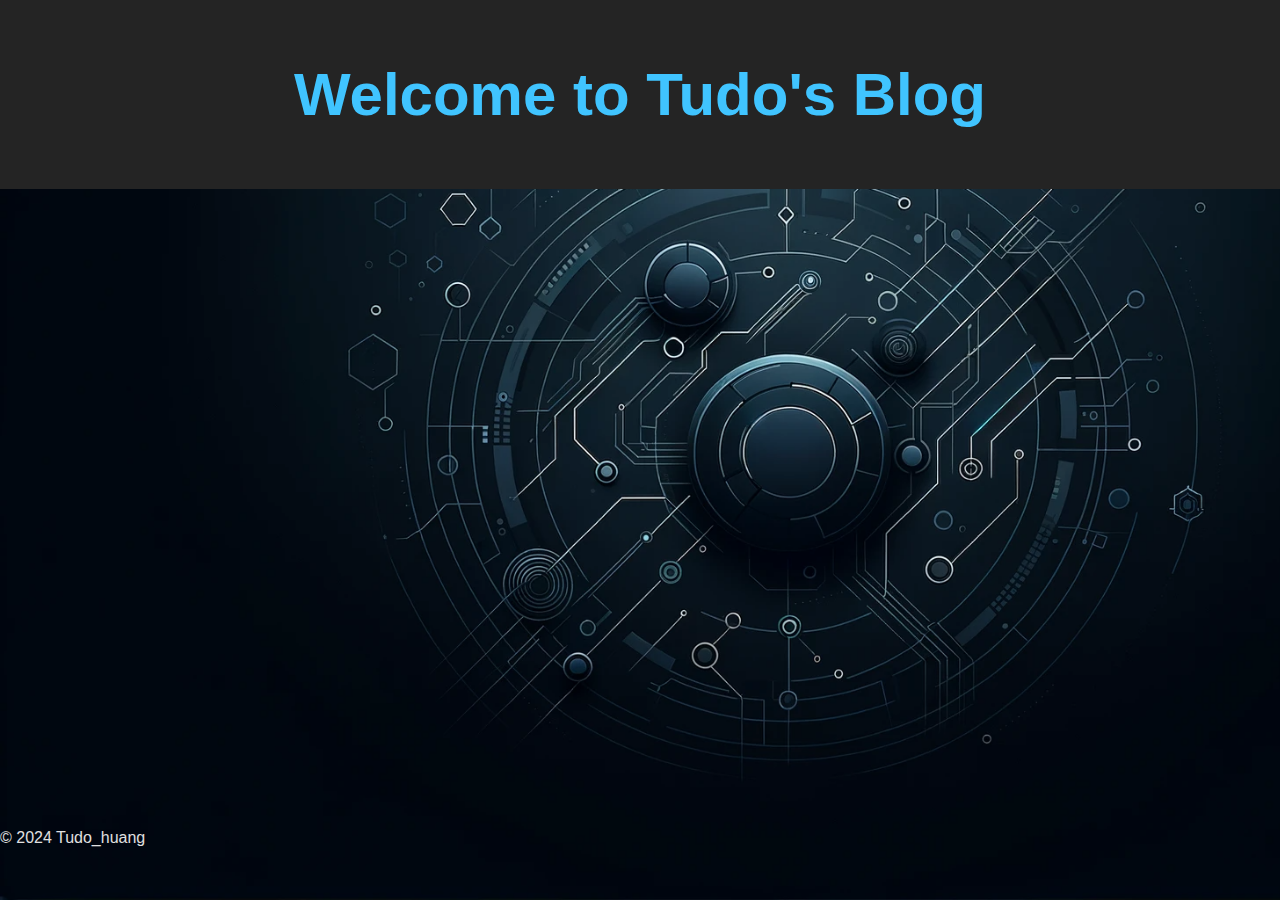
==== blog.html @ 98ff5801 "Add files via upload" ====
<!DOCTYPE html>
<html lang="en">
<head>
  <meta charset="UTF-8">
  <meta name="viewport" content="width=device-width, initial-scale=1.0">
  <title>Your Website</title>
  <style>
/* 基本樣式 */
body {
  font-family: 'Open Sans', sans-serif; /* 更現代的字體 */
  background: #121212; /* 簡潔背景 */
  color: #e0e0e0; /* 柔和的文字顏色 */
  margin: 0;
  padding: 0;
  background-image: url('mod.png');
  background-size: cover; /* Adjust the sizing as needed */
  background-repeat: no-repeat;
  background-attachment: fixed; /* Optional: Makes the background fixed when scrolling */
}

.container {
  width: 90%;
  margin: 30px auto;
  overflow: hidden;
}

/* 頁眉 */
header {
  background: #242424;
  padding: 20px;
  text-align: center;
  font-size: 30px;
  color: #40c4ff; /* 科技感藍色 */
}
.statistics-grid {
  display: grid;
  grid-template-columns: repeat(3, 1fr); /* 每行三個項目 */
  gap: 20px; /* 項目之間的間隙 */
  padding: 20px; /* 內邊距 */
}

iframe {
  width: 100%; /* 調整 iframe 寬度為 100% 相對於它們的容器 */
  height: 600px; /* 固定高度 */
  border: none; /* 可選擇移除邊框 */
}

/* 確保在小屏幕上適當顯示 */
@media (max-width: 768px) {
  .statistics-grid {
    grid-template-columns: 1fr; /* 小屏幕上每行一個項目 */
  }
}

    
    /* Add additional CSS styles for your website's content, such as text and layout */
  </style>
</head>
<body>
  <!-- Your website content goes here -->
  <header>
    <h1>Welcome to Tudo's Blog</h1>
  </header>
  <main>

      <div class="statistics-grid">
      <iframe src="https://hackmd.io/@WrT0YpfrTJSBnsYBGzPxBA/BkkWA5UKa" width="300" height="400"></iframe>
      <iframe src="https://hackmd.io/I8Z69Ew6SnOp5TovbbTYOQ" width="300" height="400"></iframe>
      <iframe src="https://hackmd.io/TaVc_U3oTqSuBmm44qlWiQ" width="300" height="400"></iframe>
      </div>
    </section>
  </main>
  <footer>
    &copy; 2024 Tudo_huang 
  </footer>
</body>
</html>
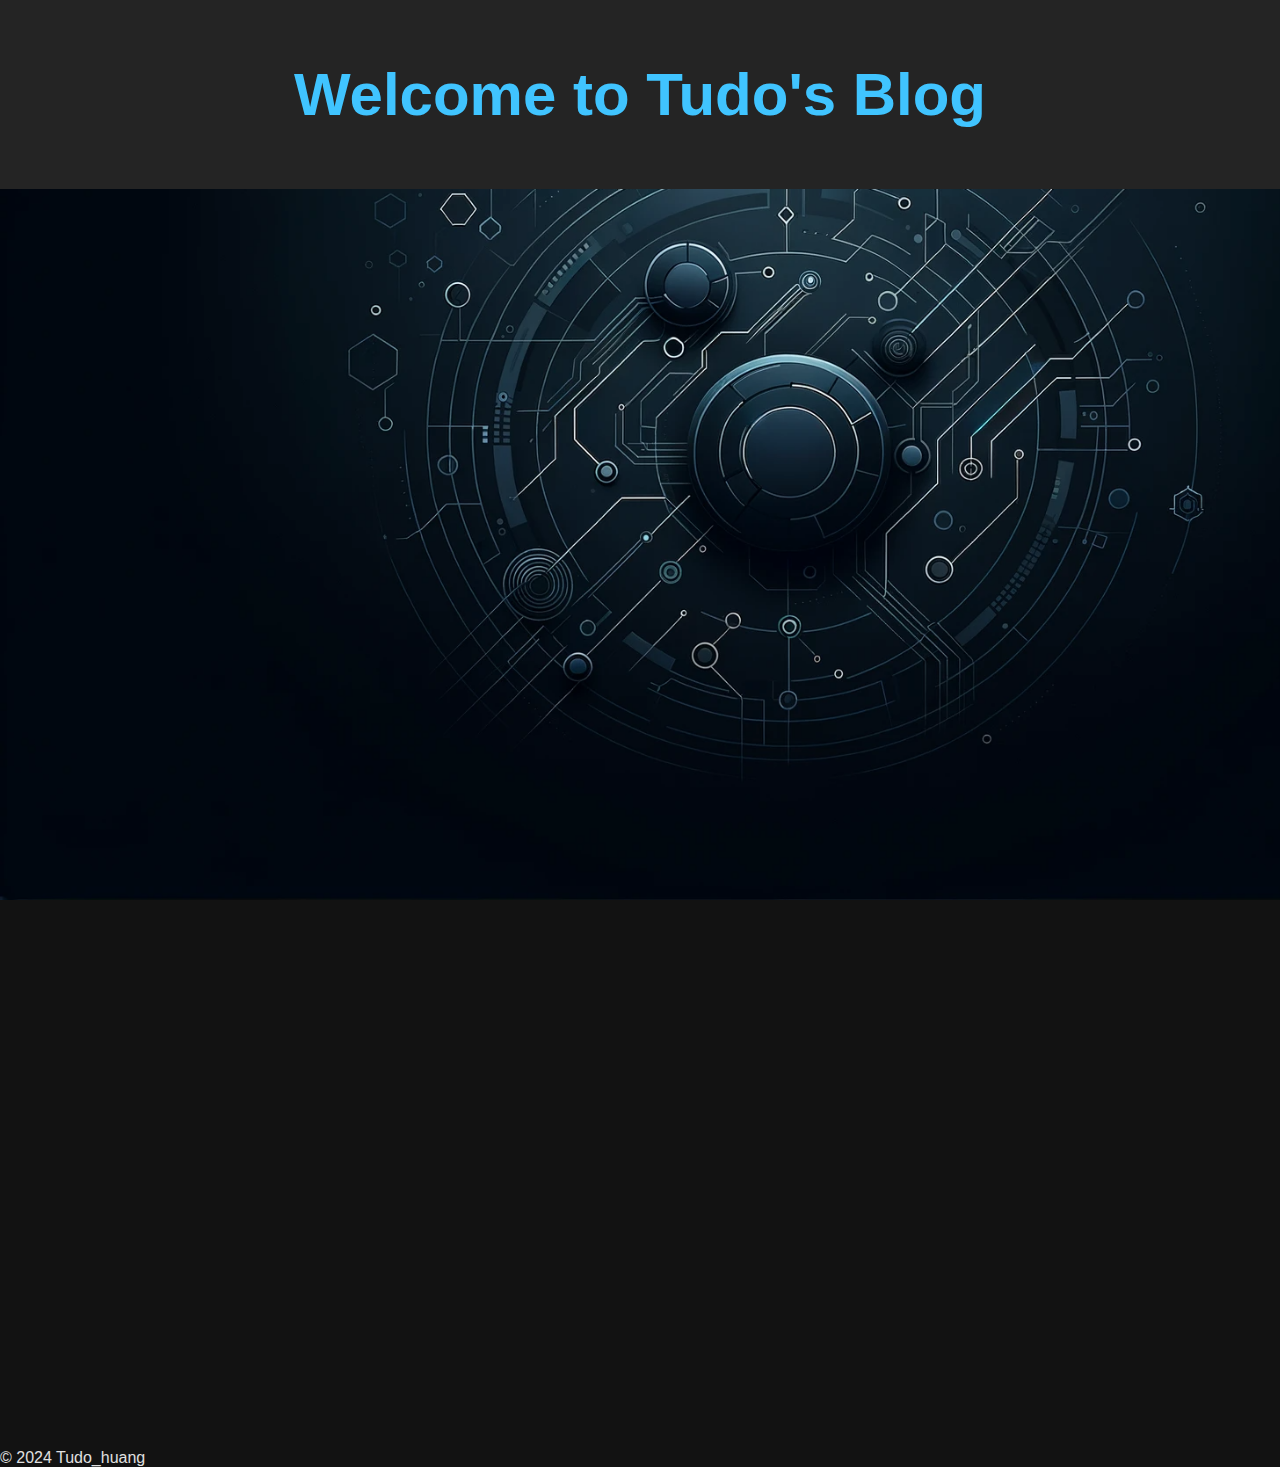
==== commit 75baabd1: "Update blog.html" ====
--- a/blog.html
+++ b/blog.html
@@ -67,6 +67,8 @@
       <iframe src="https://hackmd.io/@WrT0YpfrTJSBnsYBGzPxBA/BkkWA5UKa" width="300" height="400"></iframe>
       <iframe src="https://hackmd.io/I8Z69Ew6SnOp5TovbbTYOQ" width="300" height="400"></iframe>
       <iframe src="https://hackmd.io/TaVc_U3oTqSuBmm44qlWiQ" width="300" height="400"></iframe>
+      <iframe src="https://hackmd.io/M689CE7vSbCZkU0CMqxPMg" width="300" height="400"></iframe>
+
       </div>
     </section>
   </main>
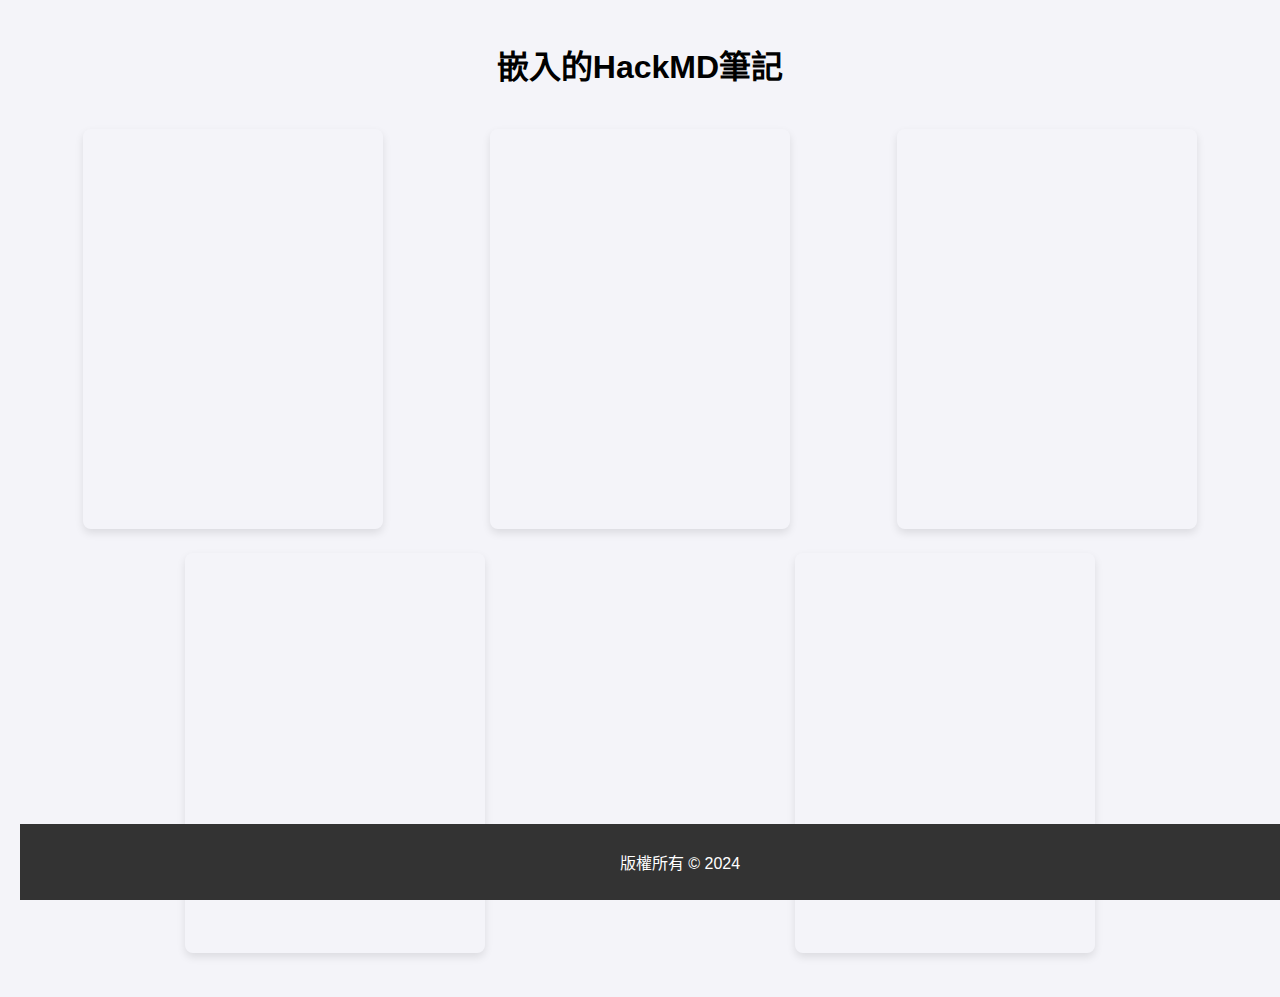
==== commit aaad32cb: "Update blog.html" ====
--- a/blog.html
+++ b/blog.html
@@ -1,79 +1,135 @@
 <!DOCTYPE html>
-<html lang="en">
+<html lang="zh-tw">
 <head>
-  <meta charset="UTF-8">
-  <meta name="viewport" content="width=device-width, initial-scale=1.0">
-  <title>Your Website</title>
-  <style>
-/* 基本樣式 */
+    <meta charset="UTF-8">
+    <title>筆記</title>
+    <style>
+
 body {
-  font-family: 'Open Sans', sans-serif; /* 更現代的字體 */
-  background: #121212; /* 簡潔背景 */
-  color: #e0e0e0; /* 柔和的文字顏色 */
-  margin: 0;
-  padding: 0;
-  background-image: url('mod.png');
-  background-size: cover; /* Adjust the sizing as needed */
-  background-repeat: no-repeat;
-  background-attachment: fixed; /* Optional: Makes the background fixed when scrolling */
+    font-family: Arial, sans-serif;
+    margin: 0;
+    padding: 20px;
+    background-color: #f4f4f9;
 }
 
-.container {
-  width: 90%;
-  margin: 30px auto;
-  overflow: hidden;
+h1 {
+    text-align: center;
 }
 
-/* 頁眉 */
-header {
-  background: #242424;
-  padding: 20px;
-  text-align: center;
-  font-size: 30px;
-  color: #40c4ff; /* 科技感藍色 */
-}
-.statistics-grid {
-  display: grid;
-  grid-template-columns: repeat(3, 1fr); /* 每行三個項目 */
-  gap: 20px; /* 項目之間的間隙 */
-  padding: 20px; /* 內邊距 */
+.notes-container {
+    display: flex;
+    flex-wrap: wrap;
+    justify-content: space-around;
+    padding: 10px;
 }
 
 iframe {
-  width: 100%; /* 調整 iframe 寬度為 100% 相對於它們的容器 */
-  height: 600px; /* 固定高度 */
-  border: none; /* 可選擇移除邊框 */
+    width: 30%;
+    min-width: 300px;
+    height: 400px; 
+    margin: 10px;
+    border-radius: 8px; 
+    box-shadow: 0 4px 8px rgba(0,0,0,0.1);
 }
 
-/* 確保在小屏幕上適當顯示 */
-@media (max-width: 768px) {
-  .statistics-grid {
-    grid-template-columns: 1fr; /* 小屏幕上每行一個項目 */
-  }
+@media (max-width: 800px) {
+    iframe {
+        width: 100%; 
+    }
 }
 
-    
-    /* Add additional CSS styles for your website's content, such as text and layout */
-  </style>
+.modal {
+    display: none; /* Hidden by default */
+    position: fixed; /* Stay in place */
+    z-index: 1; /* Sit on top */
+    left: 0;
+    top: 0;
+    width: 100%; /* Full width */
+    height: 100%; /* Full height */
+    overflow: auto; /* Enable scroll if needed */
+    background-color: rgb(0,0,0); /* Fallback color */
+    background-color: rgba(0,0,0,0.9); /* Black w/ opacity */
+}
+
+.modal-content {
+    margin: auto;
+    display: block;
+    width: 80%;
+    max-width: 700px;
+    height: 90%;
+}
+
+.close {
+    position: absolute;
+    top: 15px;
+    right: 35px;
+    color: #f1f1f1;
+    font-size: 40px;
+    font-weight: bold;
+    transition: 0.3s;
+}
+
+.close:hover,
+.close:focus {
+    color: #bbb;
+    text-decoration: none;
+    cursor: pointer;
+}
+
+      footer {
+    background-color: #333;
+    color: white;
+    text-align: center;
+    padding: 10px 20px;
+    position: absolute;
+    width: 100%;
+    bottom: 0;
+}
+
+
+    </style>
 </head>
 <body>
-  <!-- Your website content goes here -->
-  <header>
-    <h1>Welcome to Tudo's Blog</h1>
-  </header>
-  <main>
+    <h1>嵌入的HackMD筆記</h1>
+    <div class="notes-container">
+        <div onclick="openModal('https://hackmd.io/@Tudohuang/BybMePIxR')" class="note">
+            <iframe src="https://hackmd.io/@Tudohuang/BybMePIxR" frameborder="0" allowfullscreen></iframe>
+        </div>
+        <div onclick="openModal('https://hackmd.io/@Tudohuang/ryH1mP-gA')" class="note">
+            <iframe src="https://hackmd.io/@Tudohuang/ryH1mP-gA" frameborder="0" allowfullscreen></iframe>
+        </div>
+        <div onclick="openModal('https://hackmd.io/@Tudohuang/r1gC5vw0x0')" class="note">
+            <iframe src="https://hackmd.io/@Tudohuang/r1gC5vw0x0" frameborder="0" allowfullscreen></iframe>
+        </div>
+        <div onclick="openModal('https://hackmd.io/@Tudohuang/B1j7Mg3lA')" class="note">
+            <iframe src="https://hackmd.io/@Tudohuang/B1j7Mg3lA" frameborder="0" allowfullscreen></iframe>
+        </div>
+        <div onclick="openModal('https://hackmd.io/@Tudohuang/H1CRFQRFa')" class="note">
+            <iframe src="https://hackmd.io/@Tudohuang/H1CRFQRFa" frameborder="0" allowfullscreen></iframe>
+        </div>
+    </div>
 
-      <div class="statistics-grid">
-      <iframe src="https://hackmd.io/@WrT0YpfrTJSBnsYBGzPxBA/BkkWA5UKa" width="300" height="400"></iframe>
-      <iframe src="https://hackmd.io/I8Z69Ew6SnOp5TovbbTYOQ" width="300" height="400"></iframe>
-      <iframe src="https://hackmd.io/TaVc_U3oTqSuBmm44qlWiQ" width="300" height="400"></iframe>
-      <iframe src="https://hackmd.io/M689CE7vSbCZkU0CMqxPMg" width="300" height="400"></iframe>
+    <!-- Modal Structure -->
+    <div id="myModal" class="modal">
+        <span class="close" onclick="closeModal()">&times;</span>
+        <iframe class="modal-content" id="modalIframe"></iframe>
+    </div>
 
-      </div>
-    </section>
-  </main>
-  <footer>
-    &copy; 2024 Tudo_huang 
-  </footer>
+    <script>
+function openModal(url) {
+    document.getElementById('modalIframe').src = url;
+    document.getElementById('myModal').style.display = "block";
+}
+
+function closeModal() {
+    document.getElementById('myModal').style.display = "none";
+}
+
+
+    </script>
+
+      <footer>
+        <p>版權所有 © 2024</p>
+    </footer>
 </body>
 </html>
